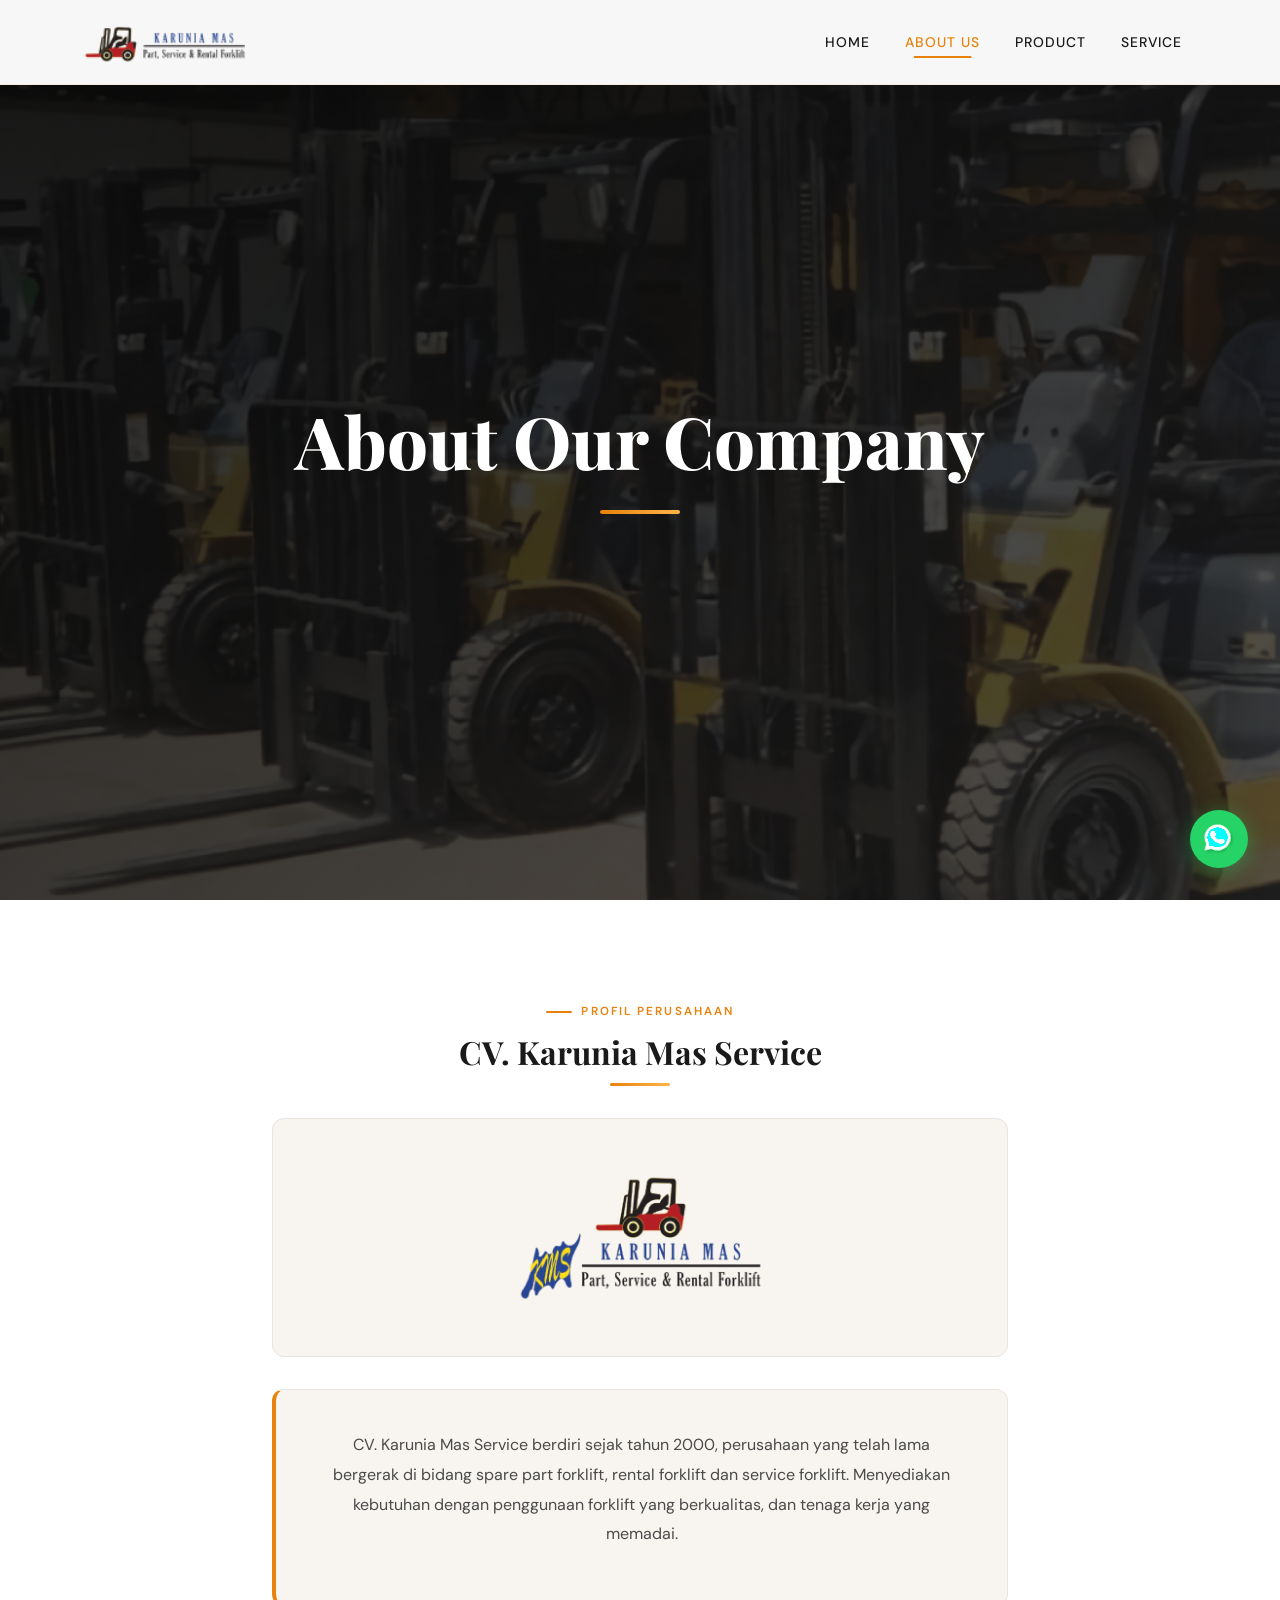
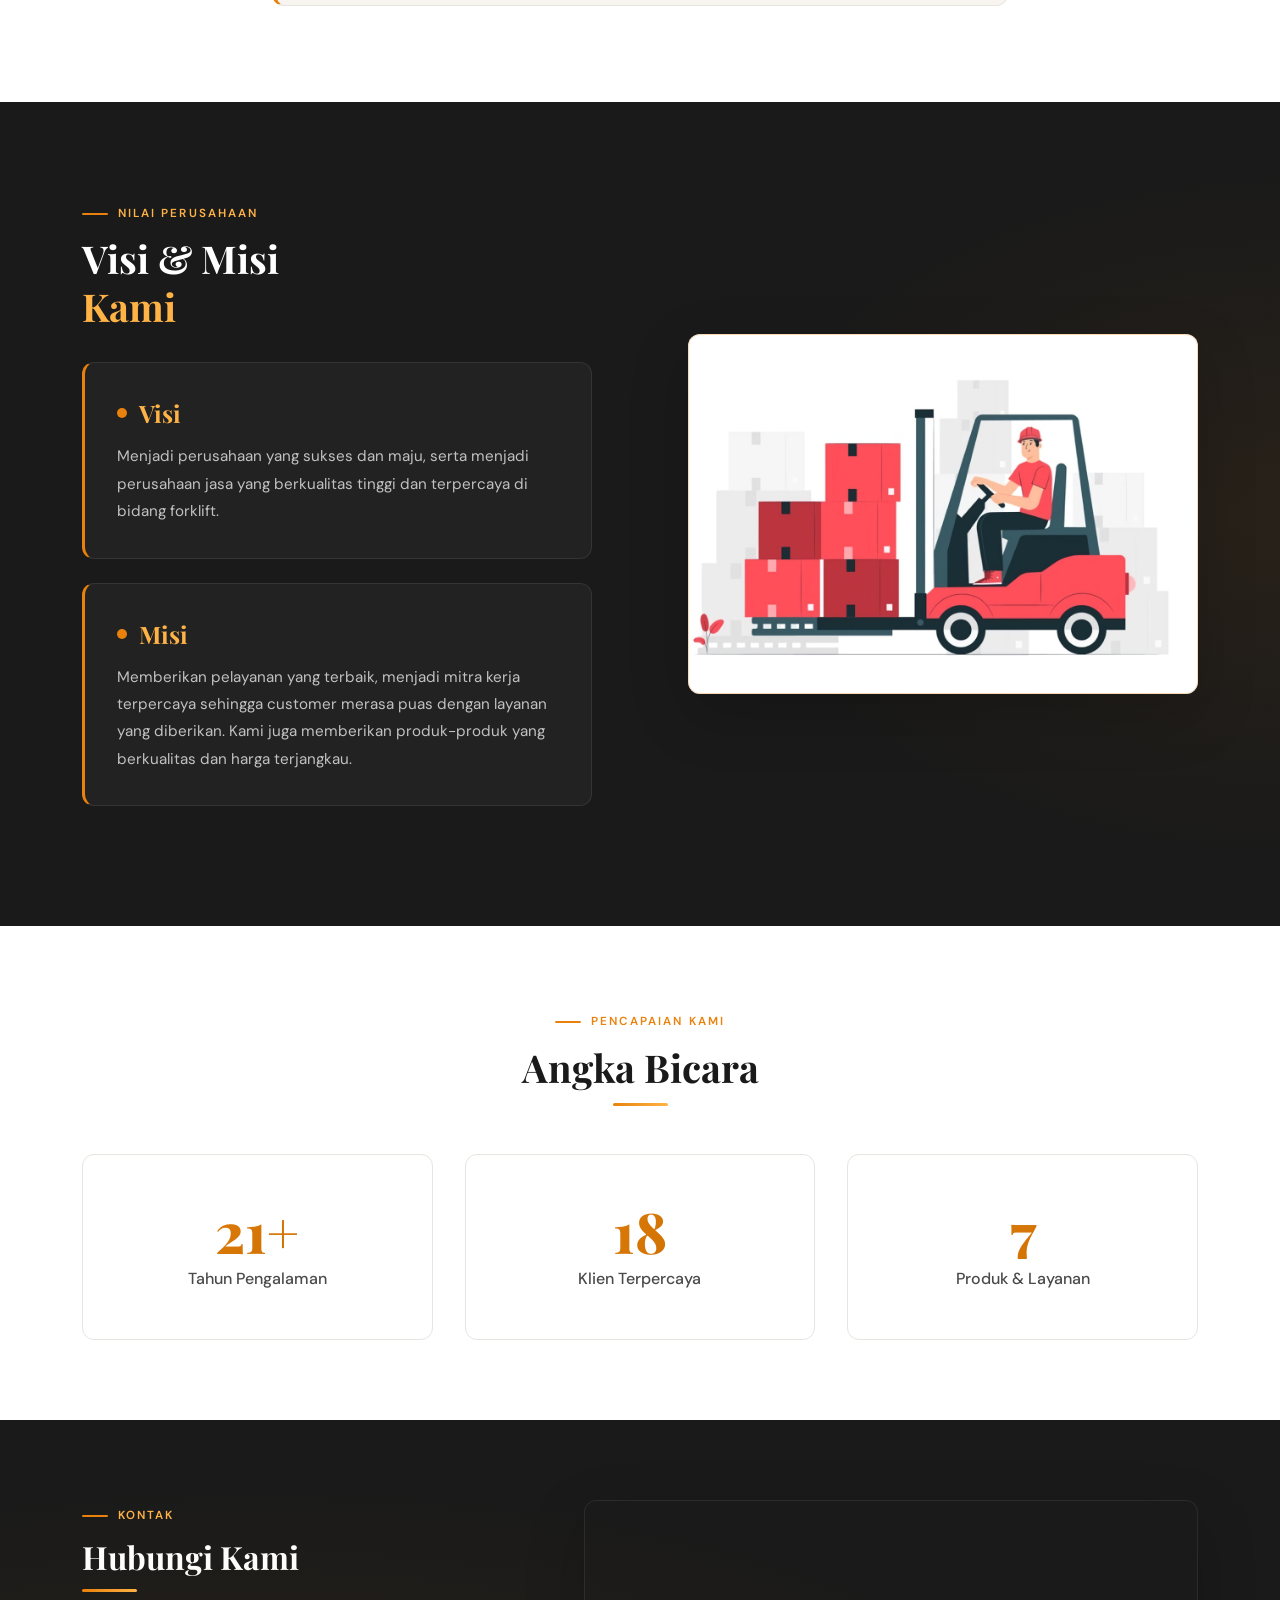
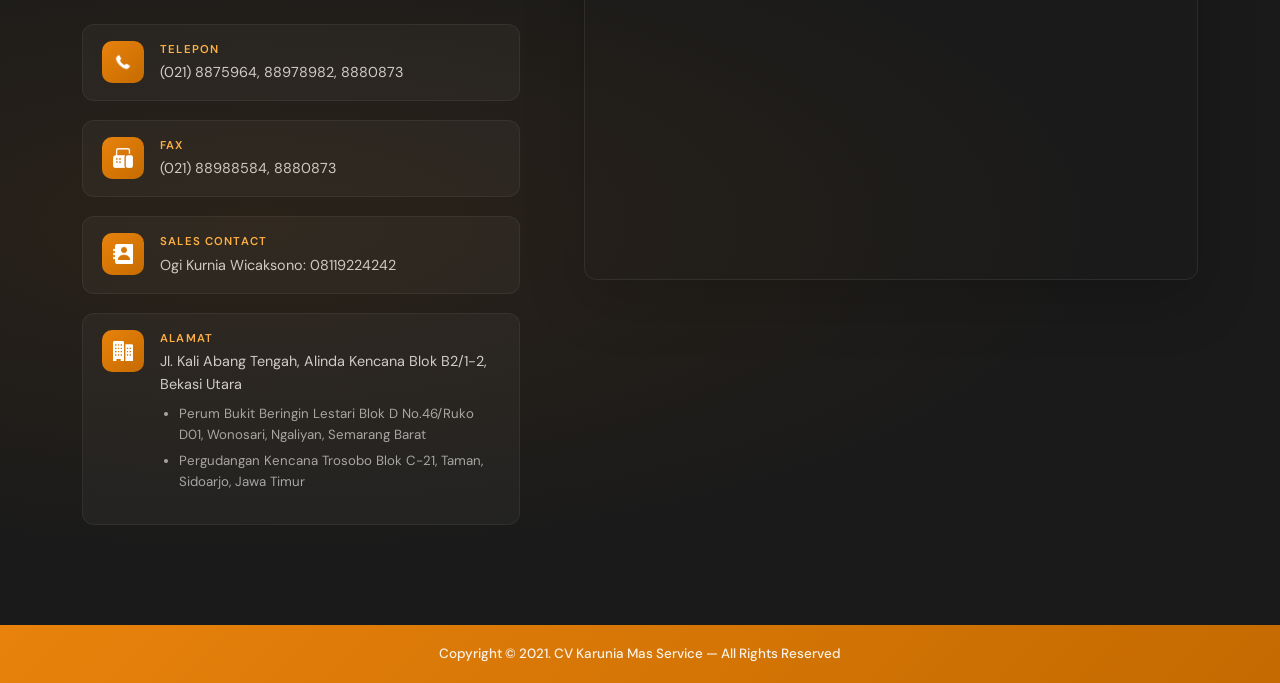
==== about.html @ d3e19de9 "fix ui" ====
<!DOCTYPE html>
<html lang="id">
<head>
    <meta charset="UTF-8">
    <meta http-equiv="X-UA-Compatible" content="IE=edge">
    <meta name="viewport" content="width=device-width, initial-scale=1.0">
    <title>About — CV. Karunia Mas Service</title>
    <link rel="icon" type="image/png" href="img/icon (2).png" />
    <link href="https://cdn.jsdelivr.net/npm/bootstrap@5.1.3/dist/css/bootstrap.min.css" rel="stylesheet">
    <link rel="stylesheet" href="css/main.css">
    <link rel="stylesheet" href="css/about.css">
</head>
<body>

    <nav class="navbar navbar-expand-lg navbar-light fixed-top" id="mainNav">
        <div class="container">
            <div class="navbar-brand">
                <a href="index.html"><img src="img/Group 4.png" alt="Brand"></a>
            </div>
            <button class="navbar-toggler" type="button" data-bs-toggle="collapse"
                data-bs-target="#navbarSupportedContent" aria-label="Toggle navigation">
                <span class="navbar-toggler-icon"></span>
            </button>
            <div class="collapse navbar-collapse" id="navbarSupportedContent">
                <ul class="navbar-nav ms-auto mb-2 mb-lg-0">
                    <li class="nav-item"><a class="nav-link" href="index.html">Home</a></li>
                    <li class="nav-item"><a class="nav-link active" href="about.html">About Us</a></li>
                    <li class="nav-item"><a class="nav-link" href="product.html">Product</a></li>
                    <li class="nav-item"><a class="nav-link" href="service.html">Service</a></li>
                </ul>
            </div>
        </div>
    </nav>

    <div class="whatsapp">
        <a target="_blank" href="https://api.whatsapp.com/send?phone=6285800669010">
            <img src="img/logos_whatsapp.png" alt="WhatsApp">
        </a>
    </div>

    <!-- HERO -->
    <section class="hero">
        <div class="hero-inner">
            <div class="judul">About Our Company</div>
            <div class="horizontal-line"></div>
        </div>
    </section>

    <!-- ABOUT -->
    <section class="about">
        <div class="container">
            <div class="text-center">
                <div class="section-label mx-auto" style="justify-content:center;">Profil Perusahaan</div>
                <h2 class="judul">CV. Karunia Mas Service</h2>
                <div class="horizontal-line-judul"></div>
            </div>
            <div class="row justify-content-center mt-4">
                <div class="col-lg-8">
                    <div class="about-logo-wrap">
                        <img src="img/logo-full.png" alt="Logo CV. Karunia Mas Service">
                    </div>
                    <div class="box">
                        <p class="text">
                            CV. Karunia Mas Service berdiri sejak tahun 2000, perusahaan yang telah lama bergerak di bidang spare part forklift, rental forklift dan service forklift. Menyediakan kebutuhan dengan penggunaan forklift yang berkualitas, dan tenaga kerja yang memadai.
                        </p>
                    </div>
                </div>
            </div>
        </div>
    </section>

    <!-- VISI MISI -->
    <section class="visi-misi">
        <div class="container">
            <div class="visi-misi-grid">
                <div class="visi-misi-text">
                    <div class="section-label" style="color: var(--primary-light);">Nilai Perusahaan</div>
                    <h2 class="section-heading" style="color: white; margin-bottom: 2rem;">Visi & Misi<br><span style="color: var(--primary-light);">Kami</span></h2>

                    <div class="visi-card">
                        <div class="visi-card-title">Visi</div>
                        <div class="visi-card-body">
                            Menjadi perusahaan yang sukses dan maju, serta menjadi perusahaan jasa yang berkualitas tinggi dan terpercaya di bidang forklift.
                        </div>
                    </div>

                    <div class="visi-card">
                        <div class="visi-card-title">Misi</div>
                        <div class="visi-card-body">
                            Memberikan pelayanan yang terbaik, menjadi mitra kerja terpercaya sehingga customer merasa puas dengan layanan yang diberikan. Kami juga memberikan produk-produk yang berkualitas dan harga terjangkau.
                        </div>
                    </div>
                </div>
                <div class="visi-misi-image">
                    <img src="img/ilustration-visimisi.png" alt="Visi Misi">
                </div>
            </div>
        </div>
    </section>

    <!-- STATS -->
    <div class="count">
        <div class="container">
            <div class="text-center mb-5">
                <div class="section-label mx-auto" style="justify-content:center;">Pencapaian Kami</div>
                <h2 class="section-heading">Angka Bicara</h2>
                <div class="section-divider"></div>
            </div>
            <div class="count-grid">
                <div class="count-item">
                    <div class="count-number">21+</div>
                    <div class="count-label">Tahun Pengalaman</div>
                </div>
                <div class="count-item">
                    <div class="count-number">18</div>
                    <div class="count-label">Klien Terpercaya</div>
                </div>
                <div class="count-item">
                    <div class="count-number">7</div>
                    <div class="count-label">Produk & Layanan</div>
                </div>
            </div>
        </div>
    </div>

    <!-- CONTACT -->
    <section class="kontak">
        <div class="container">
            <div class="kontak-grid">
                <div>
                    <div class="section-label">Kontak</div>
                    <h2 class="section-heading">Hubungi Kami</h2>
                    <div class="section-divider left"></div>

                    <div class="kontak-item">
                        <div class="icon-wrap"><img src="img/icon-phone.png" alt="Phone"></div>
                        <div>
                            <div class="info-label">Telepon</div>
                            <div class="info-text">(021) 8875964, 88978982, 8880873</div>
                        </div>
                    </div>
                    <div class="kontak-item">
                        <div class="icon-wrap"><img src="img/icon-telp.png" alt="Fax"></div>
                        <div>
                            <div class="info-label">Fax</div>
                            <div class="info-text">(021) 88988584, 8880873</div>
                        </div>
                    </div>
                    <div class="kontak-item">
                        <div class="icon-wrap"><img src="img/icon-contact.png" alt="Contact"></div>
                        <div>
                            <div class="info-label">Sales Contact</div>
                            <div class="info-text">Ogi Kurnia Wicaksono: 08119224242</div>
                        </div>
                    </div>
                    <div class="kontak-item">
                        <div class="icon-wrap"><img src="img/icon-alamat.png" alt="Alamat"></div>
                        <div>
                            <div class="info-label">Alamat</div>
                            <div class="info-text">
                                Jl. Kali Abang Tengah, Alinda Kencana Blok B2/1-2, Bekasi Utara
                                <ul>
                                    <li>Perum Bukit Beringin Lestari Blok D No.46/Ruko D01, Wonosari, Ngaliyan, Semarang Barat</li>
                                    <li>Pergudangan Kencana Trosobo Blok C-21, Taman, Sidoarjo, Jawa Timur</li>
                                </ul>
                            </div>
                        </div>
                    </div>
                </div>
                <div class="kontak-map">
                    <iframe src="https://www.google.com/maps/embed?pb=!1m18!1m12!1m3!1d3966.503886692895!2d107.00438431435039!3d-6.197053062435049!2m3!1f0!2f0!3f0!3m2!1i1024!2i768!4f13.1!3m3!1m2!1s0x2e698be20af0ed15%3A0x82a31ee8c7559f03!2sPT%20Karunia%20Mas%20Sewatama!5e0!3m2!1sid!2sid!4v1636012615277!5m2!1sid!2sid"
                        width="100%" height="380" style="border:0;" allowfullscreen="" loading="lazy"></iframe>
                </div>
            </div>
        </div>
    </section>

    <div class="copyright">
        <div class="container">
            <div class="text">Copyright &copy; 2021. CV Karunia Mas Service — All Rights Reserved</div>
        </div>
    </div>

    <script src="https://cdn.jsdelivr.net/npm/bootstrap@5.1.3/dist/js/bootstrap.bundle.min.js"></script>
    <script>
        window.addEventListener('scroll', () => {
            const nav = document.getElementById('mainNav');
            if (window.scrollY > 50) nav.classList.add('scrolled');
            else nav.classList.remove('scrolled');
        });
    </script>
</body>
</html>
---- css/main.css ----
@import url('https://fonts.googleapis.com/css2?family=Playfair+Display:wght@400;500;600;700;800&family=DM+Sans:wght@300;400;500;600&display=swap');

:root {
    --primary: #E8820C;
    --primary-dark: #C46A00;
    --primary-light: #FFB347;
    --dark: #1A1A1A;
    --dark-2: #2D2D2D;
    --light: #F8F5F0;
    --white: #FFFFFF;
    --gray-light: #E8E4DF;
    --text-body: #4A4A4A;
    --shadow-sm: 0 2px 12px rgba(0,0,0,0.08);
    --shadow-md: 0 8px 32px rgba(0,0,0,0.12);
    --shadow-lg: 0 20px 60px rgba(0,0,0,0.18);
    --radius: 4px;
    --radius-lg: 12px;
    --transition: all 0.35s cubic-bezier(0.25, 0.46, 0.45, 0.94);
}

* { box-sizing: border-box; }
body { font-family: 'DM Sans', sans-serif; color: var(--text-body); background: var(--white); overflow-x: hidden; }

::-webkit-scrollbar { width: 6px; }
::-webkit-scrollbar-track { background: var(--light); }
::-webkit-scrollbar-thumb { background: var(--primary); border-radius: 3px; }

/* NAVBAR */
nav.navbar {
    background: rgba(255,255,255,0.97) !important;
    backdrop-filter: blur(20px);
    padding: 1rem 0;
    border-bottom: 1px solid rgba(232,130,12,0.1);
    box-shadow: 0 2px 20px rgba(0,0,0,0.05);
    transition: var(--transition);
}
nav .navbar-brand img { height: 42px; }
nav .nav-item { margin-left: 0.2rem; }
nav .nav-item .nav-link {
    font-weight: 500;
    font-size: 0.87rem;
    letter-spacing: 0.07em;
    text-transform: uppercase;
    color: var(--dark) !important;
    padding: 0.5rem 1rem !important;
    position: relative;
    transition: var(--transition);
}
nav .nav-item .nav-link::after {
    content: '';
    position: absolute;
    bottom: 2px;
    left: 50%;
    transform: translateX(-50%);
    width: 0;
    height: 2px;
    background: var(--primary);
    border-radius: 2px;
    transition: var(--transition);
}
nav .nav-item .nav-link:hover::after,
nav .nav-item .nav-link.active::after { width: 55%; }
nav .nav-item .nav-link:hover,
nav .nav-item .nav-link.active { color: var(--primary) !important; text-decoration: none !important; }

/* WHATSAPP FLOAT */
.whatsapp { position: fixed; bottom: 2rem; right: 2rem; z-index: 1000; top: auto !important; left: auto !important; }
.whatsapp a {
    display: flex; align-items: center; justify-content: center;
    width: 58px; height: 58px;
    background: #25D366;
    border-radius: 50%;
    box-shadow: 0 4px 20px rgba(37,211,102,0.4);
    transition: var(--transition);
}
.whatsapp a:hover { transform: scale(1.1) translateY(-3px); box-shadow: 0 8px 28px rgba(37,211,102,0.5); }
.whatsapp a img { width: 32px; filter: brightness(10) !important; }

/* SECTION HELPERS */
.section-label {
    display: inline-flex;
    align-items: center;
    gap: 0.6rem;
    font-size: 0.73rem;
    font-weight: 600;
    letter-spacing: 0.18em;
    text-transform: uppercase;
    color: var(--primary);
    margin-bottom: 0.75rem;
}
.section-label::before {
    content: '';
    display: block;
    width: 26px;
    height: 2px;
    background: var(--primary);
    border-radius: 2px;
}
.section-heading {
    font-family: 'Playfair Display', serif;
    font-size: clamp(1.7rem, 3vw, 2.6rem);
    font-weight: 700;
    color: var(--dark);
    line-height: 1.25;
    margin-bottom: 0.75rem;
}
.section-heading span { color: var(--primary); }
.section-divider {
    width: 55px; height: 3px;
    background: linear-gradient(90deg, var(--primary), var(--primary-light));
    border-radius: 2px;
    margin: 0 auto 2.5rem;
}
.section-divider.left { margin: 0 0 2rem; }

/* BUTTONS */
.btn-primary-custom {
    display: inline-flex; align-items: center; gap: 0.5rem;
    background: var(--primary);
    color: white;
    font-weight: 600;
    font-size: 0.84rem;
    letter-spacing: 0.06em;
    text-transform: uppercase;
    padding: 0.85rem 2rem;
    border: none; border-radius: var(--radius);
    cursor: pointer; text-decoration: none;
    transition: var(--transition);
}
.btn-primary-custom:hover { background: var(--primary-dark); transform: translateY(-2px); box-shadow: 0 8px 24px rgba(232,130,12,0.4); color: white; }

.btn-outline-custom {
    display: inline-flex; align-items: center; gap: 0.5rem;
    background: transparent;
    color: var(--primary);
    font-weight: 600; font-size: 0.84rem;
    letter-spacing: 0.06em; text-transform: uppercase;
    padding: 0.85rem 2rem;
    border: 2px solid var(--primary);
    border-radius: var(--radius);
    cursor: pointer; text-decoration: none;
    transition: var(--transition);
}
.btn-outline-custom:hover { background: var(--primary); color: white; transform: translateY(-2px); box-shadow: 0 8px 24px rgba(232,130,12,0.3); }

/* CONTACT SECTION */
.kontak {
    background: var(--dark);
    padding: 5rem 0;
    position: relative;
    overflow: hidden;
}
.kontak::before {
    content: '';
    position: absolute;
    top: 0; left: 0; width: 100%; height: 100%;
    background: radial-gradient(ellipse at 20% 50%, rgba(232,130,12,0.08) 0%, transparent 60%);
    pointer-events: none;
}
.kontak .kontak-grid {
    display: grid;
    grid-template-columns: 1fr 1.4fr;
    gap: 4rem;
    align-items: start;
}
.kontak .section-label { color: var(--primary-light); }
.kontak .section-heading { color: var(--white); font-size: 2rem; }

.kontak-item {
    display: flex; align-items: flex-start; gap: 1rem;
    margin-bottom: 1.2rem;
    padding: 1rem 1.2rem;
    background: rgba(255,255,255,0.04);
    border-radius: var(--radius-lg);
    border: 1px solid rgba(255,255,255,0.06);
    transition: var(--transition);
}
.kontak-item:hover { background: rgba(232,130,12,0.1); border-color: rgba(232,130,12,0.25); }
.kontak-item .icon-wrap {
    width: 42px; height: 42px;
    background: linear-gradient(135deg, var(--primary), var(--primary-dark));
    border-radius: 10px;
    display: flex; align-items: center; justify-content: center;
    flex-shrink: 0;
}
.kontak-item .icon-wrap img { width: 20px; filter: brightness(10); }
.kontak-item .info-label {
    font-size: 0.71rem; font-weight: 600;
    letter-spacing: 0.1em; text-transform: uppercase;
    color: var(--primary-light); margin-bottom: 0.2rem;
}
.kontak-item .info-text { color: rgba(255,255,255,0.78); font-size: 0.9rem; line-height: 1.6; }
.kontak-item .info-text ul { padding-left: 1.2rem; margin-top: 0.4rem; }
.kontak-item .info-text ul li { font-size: 0.83rem; color: rgba(255,255,255,0.6); margin-bottom: 0.3rem; }

.kontak-map {
    border-radius: var(--radius-lg);
    overflow: hidden;
    box-shadow: var(--shadow-lg);
    border: 1px solid rgba(255,255,255,0.08);
    height: 380px;
}
.kontak-map iframe { display: block; width: 100%; height: 100%; }

@media (max-width: 992px) {
    .kontak .kontak-grid { grid-template-columns: 1fr; gap: 2.5rem; }
}

/* FOOTER */
.copyright {
    background: linear-gradient(135deg, var(--primary) 0%, var(--primary-dark) 100%);
    padding: 1.2rem 0; text-align: center;
}
.copyright .text { color: rgba(255,255,255,0.9); font-size: 0.84rem; font-weight: 500; }

/* MODAL */
.modal-content { border: none; border-radius: var(--radius-lg) !important; overflow: hidden; box-shadow: var(--shadow-lg); }
.modal-header {
    background: linear-gradient(135deg, var(--dark) 0%, var(--dark-2) 100%);
    border-bottom: 2px solid var(--primary);
    padding: 1.2rem 1.5rem;
}
.modal-title { font-family: 'Playfair Display', serif; color: white; font-size: 1.15rem; }
.modal-footer { border-top: 1px solid var(--gray-light); padding: 1rem 1.5rem; }
.btn-close { filter: invert(1); }

.modal-product-img { width: 100%; border-radius: 8px; object-fit: contain; }
.modal-product-name { font-family: 'Playfair Display', serif; font-size: 1.2rem; font-weight: 700; color: var(--dark); margin-bottom: 0.75rem; }
.modal-product-desc { font-size: 0.92rem; line-height: 1.75; color: var(--text-body); }

/* ANIMATIONS */
@keyframes fadeInUp { from { opacity: 0; transform: translateY(30px); } to { opacity: 1; transform: translateY(0); } }
@keyframes fadeInLeft { from { opacity: 0; transform: translateX(-30px); } to { opacity: 1; transform: translateX(0); } }
.fade-in-up { animation: fadeInUp 0.7s ease both; }
---- css/about.css ----
/* ========== ABOUT PAGE ========== */

.hero {
    height: 100vh;
    background-image: linear-gradient(135deg, rgba(0,0,0,0.7) 0%, rgba(0,0,0,0.3) 100%), url('../img/banner-about-us.png');
    background-position: center;
    background-size: cover;
    background-attachment: fixed;
    display: flex;
    align-items: center;
    justify-content: center;
    text-align: center;
}

.hero-inner { position: relative; z-index: 2; }

.hero .judul {
    font-family: 'Playfair Display', serif;
    font-size: clamp(2.5rem, 6vw, 4.5rem);
    font-weight: 800;
    color: white;
    animation: fadeInUp 0.7s ease 0.2s both;
}

.hero .horizontal-line {
    width: 80px; height: 4px;
    background: linear-gradient(90deg, var(--primary), var(--primary-light));
    border-radius: 2px;
    margin: 1rem auto 0;
    animation: fadeInUp 0.7s ease 0.4s both;
}

/* ABOUT SECTION */
.about {
    padding: 6rem 0;
    background: var(--white);
}

.about .judul {
    font-family: 'Playfair Display', serif;
    font-size: 2rem;
    font-weight: 700;
    color: var(--dark);
}

.about .horizontal-line-judul {
    width: 60px; height: 3px;
    background: linear-gradient(90deg, var(--primary), var(--primary-light));
    margin: 0.75rem auto 2rem;
    border-radius: 2px;
}

.about-logo-wrap {
    text-align: center;
    padding: 3rem 2rem;
    background: var(--light);
    border-radius: var(--radius-lg);
    border: 1px solid var(--gray-light);
    margin-bottom: 2rem;
}

.about-logo-wrap img { max-width: 260px; }

.about .box {
    background: var(--light);
    border-radius: var(--radius-lg);
    padding: 2.5rem 3rem;
    border: 1px solid var(--gray-light);
    border-left: 4px solid var(--primary);
    max-width: 760px;
    margin: 0 auto;
}

.about .box .text {
    font-size: 1rem;
    line-height: 1.85;
    color: var(--text-body);
    text-align: center;
}

/* VISI MISI */
.visi-misi {
    background: var(--dark);
    padding: 6rem 0;
    position: relative;
    overflow: hidden;
}

.visi-misi::before {
    content: '';
    position: absolute;
    top: 0; right: 0;
    width: 50%;
    height: 100%;
    background: radial-gradient(ellipse at right, rgba(232,130,12,0.07) 0%, transparent 60%);
}

.visi-misi-grid {
    display: grid;
    grid-template-columns: 1fr 1fr;
    gap: 6rem;
    align-items: center;
}

.visi-misi-text { color: white; }

.visi-card {
    padding: 2rem;
    border-radius: var(--radius-lg);
    border: 1px solid rgba(255,255,255,0.08);
    background: rgba(255,255,255,0.04);
    margin-bottom: 1.5rem;
    transition: var(--transition);
    border-left: 3px solid var(--primary);
}

.visi-card:hover { background: rgba(232,130,12,0.08); transform: translateX(5px); }

.visi-card-title {
    font-family: 'Playfair Display', serif;
    font-size: 1.5rem;
    font-weight: 700;
    color: var(--primary-light);
    margin-bottom: 0.75rem;
    display: flex; align-items: center; gap: 0.75rem;
}

.visi-card-title::before {
    content: '';
    width: 10px; height: 10px;
    background: var(--primary);
    border-radius: 50%;
    flex-shrink: 0;
}

.visi-card-body {
    font-size: 0.95rem;
    line-height: 1.8;
    color: rgba(255,255,255,0.72);
}

.visi-misi-image {
    border-radius: var(--radius-lg);
    overflow: hidden;
    box-shadow: var(--shadow-lg);
    position: relative;
}

.visi-misi-image img { width: 100%; display: block; }

.visi-misi-image::after {
    content: '';
    position: absolute;
    inset: 0;
    border-radius: var(--radius-lg);
    border: 1px solid rgba(232,130,12,0.3);
}

@media (max-width: 992px) {
    .visi-misi-grid { grid-template-columns: 1fr; gap: 3rem; }
    .visi-misi-image { display: none; }
}

/* COUNT SECTION */
.count {
    padding: 5rem 0;
    background: white;
}

.count-grid {
    display: grid;
    grid-template-columns: repeat(3, 1fr);
    gap: 2rem;
    text-align: center;
}

.count-item {
    padding: 3rem 2rem;
    border-radius: var(--radius-lg);
    border: 1px solid var(--gray-light);
    position: relative;
    overflow: hidden;
    transition: var(--transition);
}

.count-item::before {
    content: '';
    position: absolute;
    bottom: 0; left: 0; right: 0;
    height: 4px;
    background: linear-gradient(90deg, var(--primary), var(--primary-light));
    transform: scaleX(0);
    transition: var(--transition);
}

.count-item:hover { box-shadow: var(--shadow-md); transform: translateY(-5px); }
.count-item:hover::before { transform: scaleX(1); }

.count-number {
    font-family: 'Playfair Display', serif;
    font-size: 3.5rem;
    font-weight: 800;
    background: linear-gradient(135deg, var(--primary), var(--primary-dark));
    -webkit-background-clip: text;
    -webkit-text-fill-color: transparent;
    background-clip: text;
    line-height: 1;
    margin-bottom: 0.5rem;
}

.count-label { font-size: 1rem; font-weight: 500; color: var(--text-body); }

@media (max-width: 768px) {
    .count-grid { grid-template-columns: 1fr; gap: 1.5rem; }
}
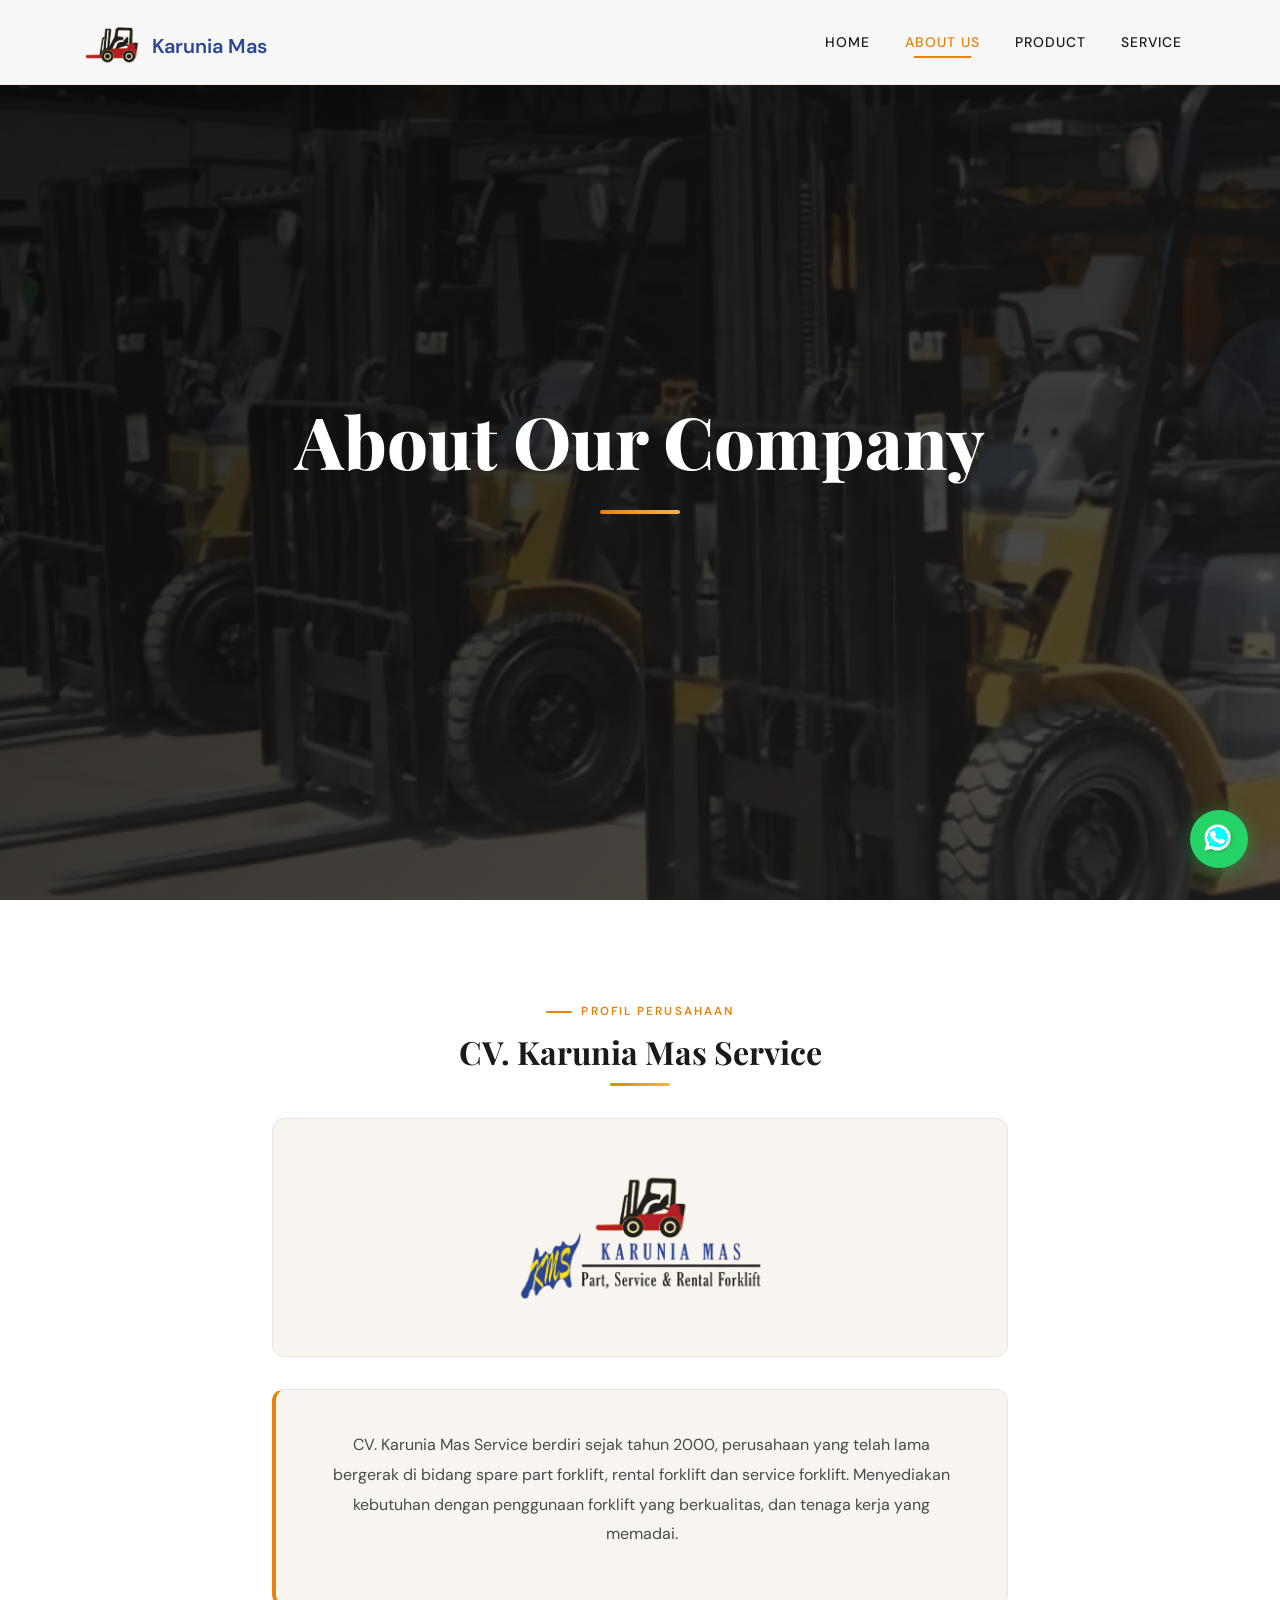
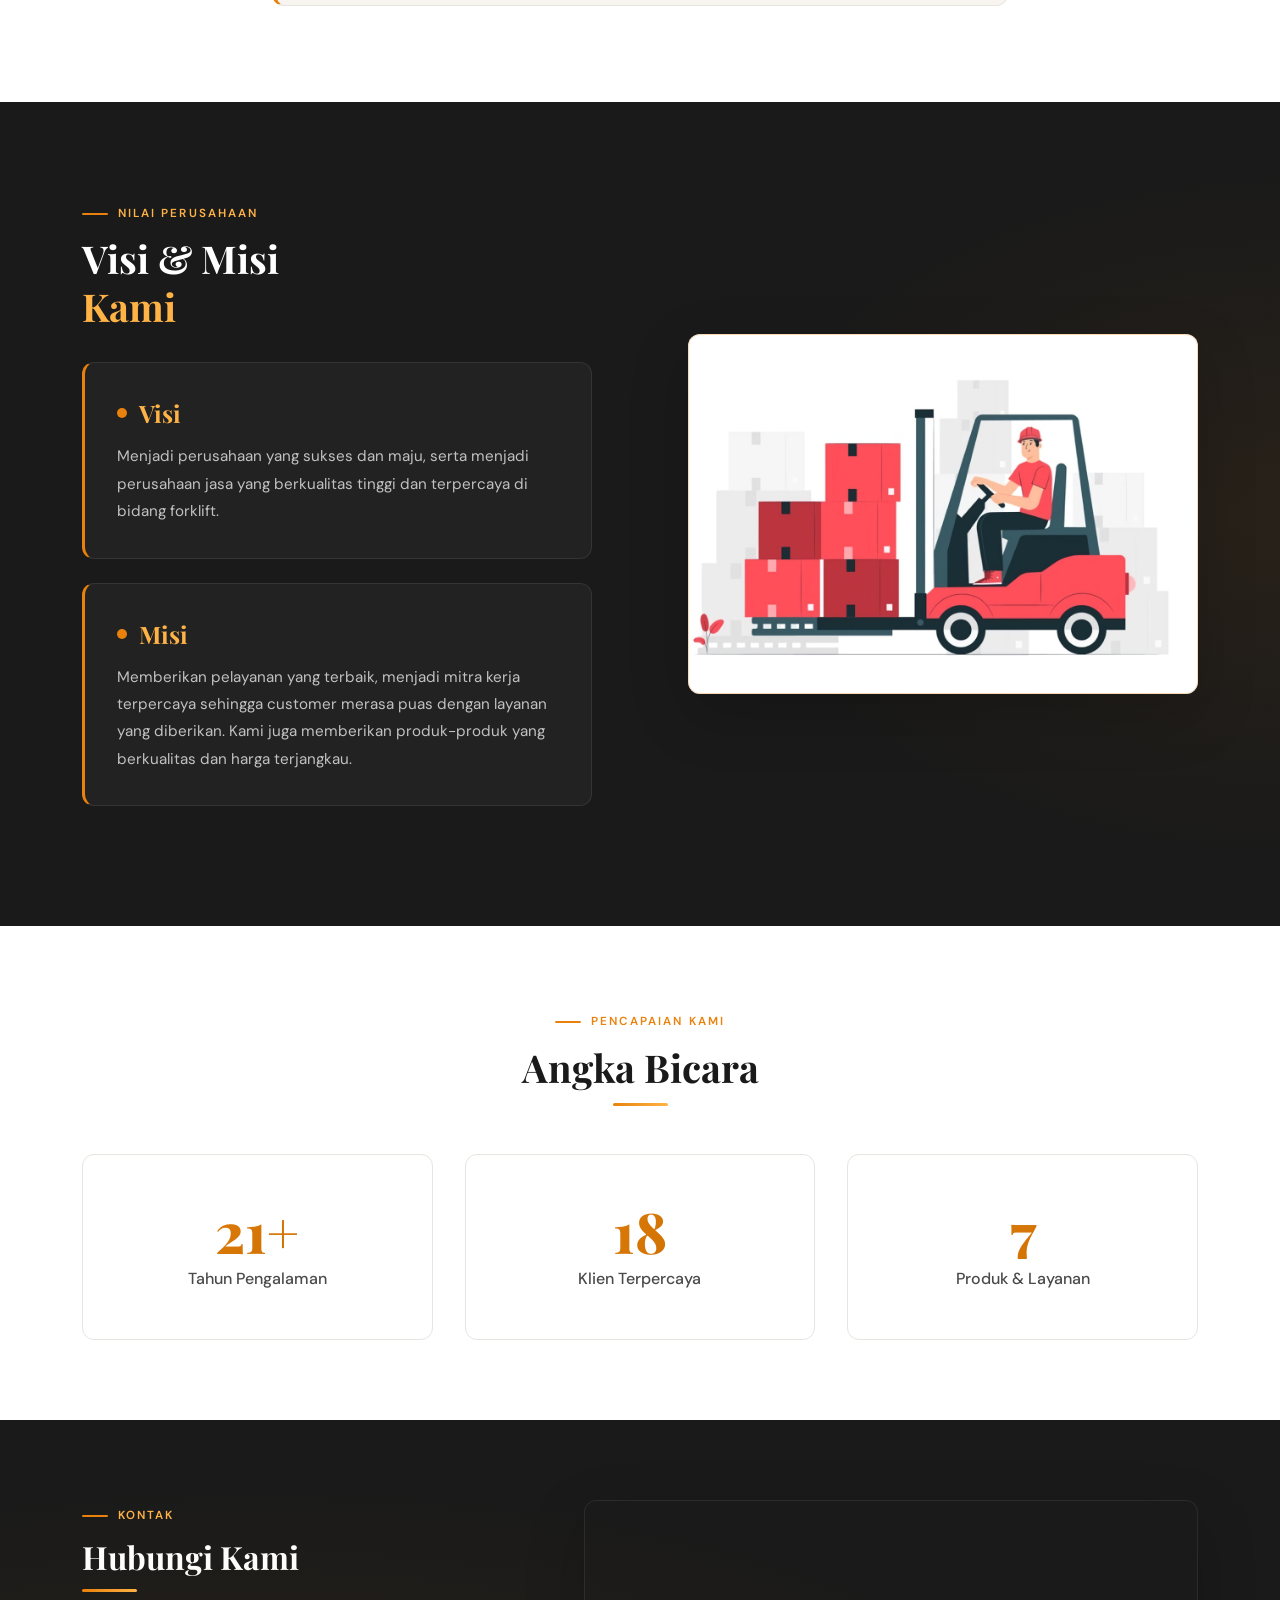
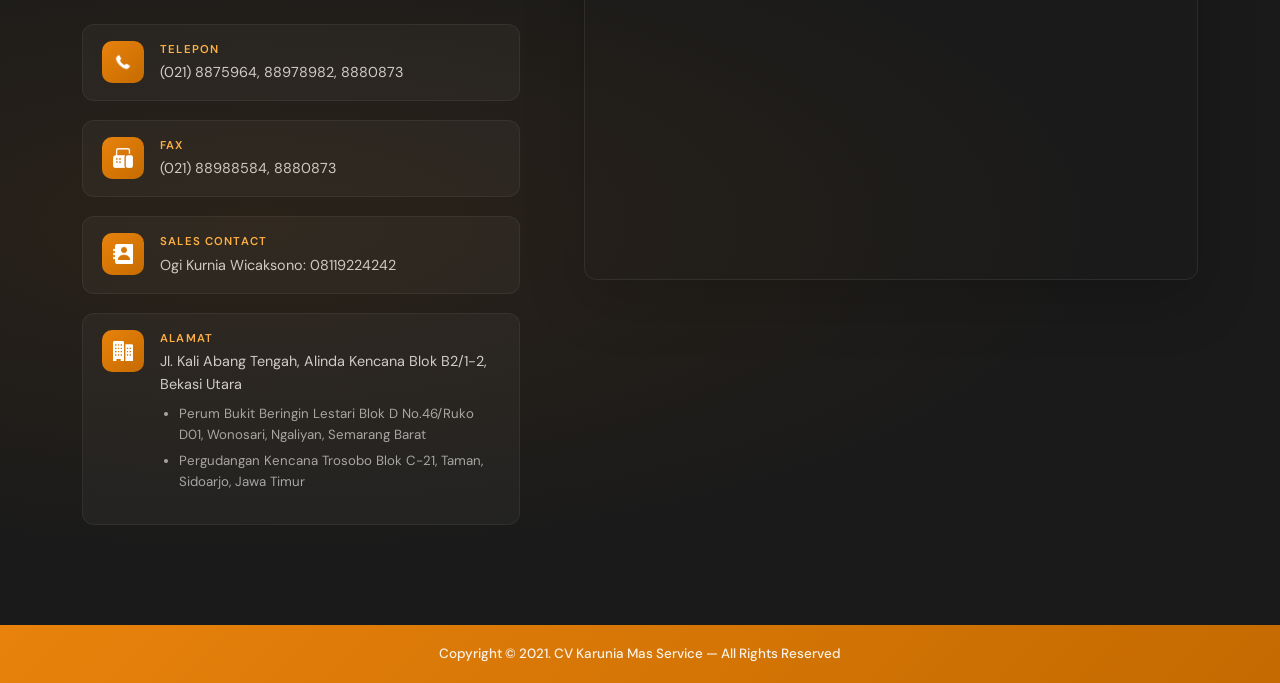
==== commit e0b731bb: "fix navbar" ====
--- a/about.html
+++ b/about.html
@@ -1,193 +1,308 @@
-<!DOCTYPE html>
+<!doctype html>
 <html lang="id">
-<head>
-    <meta charset="UTF-8">
-    <meta http-equiv="X-UA-Compatible" content="IE=edge">
-    <meta name="viewport" content="width=device-width, initial-scale=1.0">
-    <title>About — CV. Karunia Mas Service</title>
-    <link rel="icon" type="image/png" href="img/icon (2).png" />
-    <link href="https://cdn.jsdelivr.net/npm/bootstrap@5.1.3/dist/css/bootstrap.min.css" rel="stylesheet">
-    <link rel="stylesheet" href="css/main.css">
-    <link rel="stylesheet" href="css/about.css">
-</head>
-<body>
-
-    <nav class="navbar navbar-expand-lg navbar-light fixed-top" id="mainNav">
-        <div class="container">
-            <div class="navbar-brand">
-                <a href="index.html"><img src="img/Group 4.png" alt="Brand"></a>
-            </div>
-            <button class="navbar-toggler" type="button" data-bs-toggle="collapse"
-                data-bs-target="#navbarSupportedContent" aria-label="Toggle navigation">
-                <span class="navbar-toggler-icon"></span>
-            </button>
-            <div class="collapse navbar-collapse" id="navbarSupportedContent">
-                <ul class="navbar-nav ms-auto mb-2 mb-lg-0">
-                    <li class="nav-item"><a class="nav-link" href="index.html">Home</a></li>
-                    <li class="nav-item"><a class="nav-link active" href="about.html">About Us</a></li>
-                    <li class="nav-item"><a class="nav-link" href="product.html">Product</a></li>
-                    <li class="nav-item"><a class="nav-link" href="service.html">Service</a></li>
-                </ul>
-            </div>
+    <head>
+        <meta charset="UTF-8" />
+        <meta http-equiv="X-UA-Compatible" content="IE=edge" />
+        <meta name="viewport" content="width=device-width, initial-scale=1.0" />
+        <title>About — CV. Karunia Mas Service</title>
+        <link rel="icon" type="image/png" href="img/icon (2).png" />
+        <link
+            href="https://cdn.jsdelivr.net/npm/bootstrap@5.1.3/dist/css/bootstrap.min.css"
+            rel="stylesheet"
+        />
+        <link rel="stylesheet" href="css/main.css" />
+        <link rel="stylesheet" href="css/about.css" />
+    </head>
+    <body>
+        <nav
+            class="navbar navbar-expand-lg navbar-light fixed-top"
+            id="mainNav"
+        >
+            <div class="container">
+                <div class="navbar-brand">
+                    <a
+                        href="index.html"
+                        style="
+                            display: flex;
+                            align-items: center;
+                            text-decoration: none;
+                        "
+                    >
+                        <img src="img/icon.png" alt="Karunia Mas Service" />
+                        <span
+                            style="
+                                color: #2a4694;
+                                text-decoration: none;
+                                font-weight: 600;
+                                padding-top: 0.5rem;
+                            "
+                            >Karunia Mas</span
+                        >
+                    </a>
+                </div>
+                <button
+                    class="navbar-toggler"
+                    type="button"
+                    data-bs-toggle="collapse"
+                    data-bs-target="#navbarSupportedContent"
+                    aria-label="Toggle navigation"
+                >
+                    <span class="navbar-toggler-icon"></span>
+                </button>
+                <div
+                    class="collapse navbar-collapse"
+                    id="navbarSupportedContent"
+                >
+                    <ul class="navbar-nav ms-auto mb-2 mb-lg-0">
+                        <li class="nav-item">
+                            <a class="nav-link" href="index.html">Home</a>
+                        </li>
+                        <li class="nav-item">
+                            <a class="nav-link active" href="about.html"
+                                >About Us</a
+                            >
+                        </li>
+                        <li class="nav-item">
+                            <a class="nav-link" href="product.html">Product</a>
+                        </li>
+                        <li class="nav-item">
+                            <a class="nav-link" href="service.html">Service</a>
+                        </li>
+                    </ul>
+                </div>
+            </div>
+        </nav>
+
+        <div class="whatsapp">
+            <a
+                target="_blank"
+                href="https://api.whatsapp.com/send?phone=6285800669010"
+            >
+                <img src="img/logos_whatsapp.png" alt="WhatsApp" />
+            </a>
         </div>
-    </nav>
-
-    <div class="whatsapp">
-        <a target="_blank" href="https://api.whatsapp.com/send?phone=6285800669010">
-            <img src="img/logos_whatsapp.png" alt="WhatsApp">
-        </a>
-    </div>
-
-    <!-- HERO -->
-    <section class="hero">
-        <div class="hero-inner">
-            <div class="judul">About Our Company</div>
-            <div class="horizontal-line"></div>
+
+        <!-- HERO -->
+        <section class="hero">
+            <div class="hero-inner">
+                <div class="judul">About Our Company</div>
+                <div class="horizontal-line"></div>
+            </div>
+        </section>
+
+        <!-- ABOUT -->
+        <section class="about">
+            <div class="container">
+                <div class="text-center">
+                    <div
+                        class="section-label mx-auto"
+                        style="justify-content: center"
+                    >
+                        Profil Perusahaan
+                    </div>
+                    <h2 class="judul">CV. Karunia Mas Service</h2>
+                    <div class="horizontal-line-judul"></div>
+                </div>
+                <div class="row justify-content-center mt-4">
+                    <div class="col-lg-8">
+                        <div class="about-logo-wrap">
+                            <img
+                                src="img/logo-full.png"
+                                alt="Logo CV. Karunia Mas Service"
+                            />
+                        </div>
+                        <div class="box">
+                            <p class="text">
+                                CV. Karunia Mas Service berdiri sejak tahun
+                                2000, perusahaan yang telah lama bergerak di
+                                bidang spare part forklift, rental forklift dan
+                                service forklift. Menyediakan kebutuhan dengan
+                                penggunaan forklift yang berkualitas, dan tenaga
+                                kerja yang memadai.
+                            </p>
+                        </div>
+                    </div>
+                </div>
+            </div>
+        </section>
+
+        <!-- VISI MISI -->
+        <section class="visi-misi">
+            <div class="container">
+                <div class="visi-misi-grid">
+                    <div class="visi-misi-text">
+                        <div
+                            class="section-label"
+                            style="color: var(--primary-light)"
+                        >
+                            Nilai Perusahaan
+                        </div>
+                        <h2
+                            class="section-heading"
+                            style="color: white; margin-bottom: 2rem"
+                        >
+                            Visi & Misi<br /><span
+                                style="color: var(--primary-light)"
+                                >Kami</span
+                            >
+                        </h2>
+
+                        <div class="visi-card">
+                            <div class="visi-card-title">Visi</div>
+                            <div class="visi-card-body">
+                                Menjadi perusahaan yang sukses dan maju, serta
+                                menjadi perusahaan jasa yang berkualitas tinggi
+                                dan terpercaya di bidang forklift.
+                            </div>
+                        </div>
+
+                        <div class="visi-card">
+                            <div class="visi-card-title">Misi</div>
+                            <div class="visi-card-body">
+                                Memberikan pelayanan yang terbaik, menjadi mitra
+                                kerja terpercaya sehingga customer merasa puas
+                                dengan layanan yang diberikan. Kami juga
+                                memberikan produk-produk yang berkualitas dan
+                                harga terjangkau.
+                            </div>
+                        </div>
+                    </div>
+                    <div class="visi-misi-image">
+                        <img
+                            src="img/ilustration-visimisi.png"
+                            alt="Visi Misi"
+                        />
+                    </div>
+                </div>
+            </div>
+        </section>
+
+        <!-- STATS -->
+        <div class="count">
+            <div class="container">
+                <div class="text-center mb-5">
+                    <div
+                        class="section-label mx-auto"
+                        style="justify-content: center"
+                    >
+                        Pencapaian Kami
+                    </div>
+                    <h2 class="section-heading">Angka Bicara</h2>
+                    <div class="section-divider"></div>
+                </div>
+                <div class="count-grid">
+                    <div class="count-item">
+                        <div class="count-number">21+</div>
+                        <div class="count-label">Tahun Pengalaman</div>
+                    </div>
+                    <div class="count-item">
+                        <div class="count-number">18</div>
+                        <div class="count-label">Klien Terpercaya</div>
+                    </div>
+                    <div class="count-item">
+                        <div class="count-number">7</div>
+                        <div class="count-label">Produk & Layanan</div>
+                    </div>
+                </div>
+            </div>
         </div>
-    </section>
-
-    <!-- ABOUT -->
-    <section class="about">
-        <div class="container">
-            <div class="text-center">
-                <div class="section-label mx-auto" style="justify-content:center;">Profil Perusahaan</div>
-                <h2 class="judul">CV. Karunia Mas Service</h2>
-                <div class="horizontal-line-judul"></div>
-            </div>
-            <div class="row justify-content-center mt-4">
-                <div class="col-lg-8">
-                    <div class="about-logo-wrap">
-                        <img src="img/logo-full.png" alt="Logo CV. Karunia Mas Service">
-                    </div>
-                    <div class="box">
-                        <p class="text">
-                            CV. Karunia Mas Service berdiri sejak tahun 2000, perusahaan yang telah lama bergerak di bidang spare part forklift, rental forklift dan service forklift. Menyediakan kebutuhan dengan penggunaan forklift yang berkualitas, dan tenaga kerja yang memadai.
-                        </p>
-                    </div>
+
+        <!-- CONTACT -->
+        <section class="kontak">
+            <div class="container">
+                <div class="kontak-grid">
+                    <div>
+                        <div class="section-label">Kontak</div>
+                        <h2 class="section-heading">Hubungi Kami</h2>
+                        <div class="section-divider left"></div>
+
+                        <div class="kontak-item">
+                            <div class="icon-wrap">
+                                <img src="img/icon-phone.png" alt="Phone" />
+                            </div>
+                            <div>
+                                <div class="info-label">Telepon</div>
+                                <div class="info-text">
+                                    (021) 8875964, 88978982, 8880873
+                                </div>
+                            </div>
+                        </div>
+                        <div class="kontak-item">
+                            <div class="icon-wrap">
+                                <img src="img/icon-telp.png" alt="Fax" />
+                            </div>
+                            <div>
+                                <div class="info-label">Fax</div>
+                                <div class="info-text">
+                                    (021) 88988584, 8880873
+                                </div>
+                            </div>
+                        </div>
+                        <div class="kontak-item">
+                            <div class="icon-wrap">
+                                <img src="img/icon-contact.png" alt="Contact" />
+                            </div>
+                            <div>
+                                <div class="info-label">Sales Contact</div>
+                                <div class="info-text">
+                                    Ogi Kurnia Wicaksono: 08119224242
+                                </div>
+                            </div>
+                        </div>
+                        <div class="kontak-item">
+                            <div class="icon-wrap">
+                                <img src="img/icon-alamat.png" alt="Alamat" />
+                            </div>
+                            <div>
+                                <div class="info-label">Alamat</div>
+                                <div class="info-text">
+                                    Jl. Kali Abang Tengah, Alinda Kencana Blok
+                                    B2/1-2, Bekasi Utara
+                                    <ul>
+                                        <li>
+                                            Perum Bukit Beringin Lestari Blok D
+                                            No.46/Ruko D01, Wonosari, Ngaliyan,
+                                            Semarang Barat
+                                        </li>
+                                        <li>
+                                            Pergudangan Kencana Trosobo Blok
+                                            C-21, Taman, Sidoarjo, Jawa Timur
+                                        </li>
+                                    </ul>
+                                </div>
+                            </div>
+                        </div>
+                    </div>
+                    <div class="kontak-map">
+                        <iframe
+                            src="https://www.google.com/maps/embed?pb=!1m18!1m12!1m3!1d3966.503886692895!2d107.00438431435039!3d-6.197053062435049!2m3!1f0!2f0!3f0!3m2!1i1024!2i768!4f13.1!3m3!1m2!1s0x2e698be20af0ed15%3A0x82a31ee8c7559f03!2sPT%20Karunia%20Mas%20Sewatama!5e0!3m2!1sid!2sid!4v1636012615277!5m2!1sid!2sid"
+                            width="100%"
+                            height="380"
+                            style="border: 0"
+                            allowfullscreen=""
+                            loading="lazy"
+                        ></iframe>
+                    </div>
+                </div>
+            </div>
+        </section>
+
+        <div class="copyright">
+            <div class="container">
+                <div class="text">
+                    Copyright &copy; 2021. CV Karunia Mas Service — All Rights
+                    Reserved
                 </div>
             </div>
         </div>
-    </section>
-
-    <!-- VISI MISI -->
-    <section class="visi-misi">
-        <div class="container">
-            <div class="visi-misi-grid">
-                <div class="visi-misi-text">
-                    <div class="section-label" style="color: var(--primary-light);">Nilai Perusahaan</div>
-                    <h2 class="section-heading" style="color: white; margin-bottom: 2rem;">Visi & Misi<br><span style="color: var(--primary-light);">Kami</span></h2>
-
-                    <div class="visi-card">
-                        <div class="visi-card-title">Visi</div>
-                        <div class="visi-card-body">
-                            Menjadi perusahaan yang sukses dan maju, serta menjadi perusahaan jasa yang berkualitas tinggi dan terpercaya di bidang forklift.
-                        </div>
-                    </div>
-
-                    <div class="visi-card">
-                        <div class="visi-card-title">Misi</div>
-                        <div class="visi-card-body">
-                            Memberikan pelayanan yang terbaik, menjadi mitra kerja terpercaya sehingga customer merasa puas dengan layanan yang diberikan. Kami juga memberikan produk-produk yang berkualitas dan harga terjangkau.
-                        </div>
-                    </div>
-                </div>
-                <div class="visi-misi-image">
-                    <img src="img/ilustration-visimisi.png" alt="Visi Misi">
-                </div>
-            </div>
-        </div>
-    </section>
-
-    <!-- STATS -->
-    <div class="count">
-        <div class="container">
-            <div class="text-center mb-5">
-                <div class="section-label mx-auto" style="justify-content:center;">Pencapaian Kami</div>
-                <h2 class="section-heading">Angka Bicara</h2>
-                <div class="section-divider"></div>
-            </div>
-            <div class="count-grid">
-                <div class="count-item">
-                    <div class="count-number">21+</div>
-                    <div class="count-label">Tahun Pengalaman</div>
-                </div>
-                <div class="count-item">
-                    <div class="count-number">18</div>
-                    <div class="count-label">Klien Terpercaya</div>
-                </div>
-                <div class="count-item">
-                    <div class="count-number">7</div>
-                    <div class="count-label">Produk & Layanan</div>
-                </div>
-            </div>
-        </div>
-    </div>
-
-    <!-- CONTACT -->
-    <section class="kontak">
-        <div class="container">
-            <div class="kontak-grid">
-                <div>
-                    <div class="section-label">Kontak</div>
-                    <h2 class="section-heading">Hubungi Kami</h2>
-                    <div class="section-divider left"></div>
-
-                    <div class="kontak-item">
-                        <div class="icon-wrap"><img src="img/icon-phone.png" alt="Phone"></div>
-                        <div>
-                            <div class="info-label">Telepon</div>
-                            <div class="info-text">(021) 8875964, 88978982, 8880873</div>
-                        </div>
-                    </div>
-                    <div class="kontak-item">
-                        <div class="icon-wrap"><img src="img/icon-telp.png" alt="Fax"></div>
-                        <div>
-                            <div class="info-label">Fax</div>
-                            <div class="info-text">(021) 88988584, 8880873</div>
-                        </div>
-                    </div>
-                    <div class="kontak-item">
-                        <div class="icon-wrap"><img src="img/icon-contact.png" alt="Contact"></div>
-                        <div>
-                            <div class="info-label">Sales Contact</div>
-                            <div class="info-text">Ogi Kurnia Wicaksono: 08119224242</div>
-                        </div>
-                    </div>
-                    <div class="kontak-item">
-                        <div class="icon-wrap"><img src="img/icon-alamat.png" alt="Alamat"></div>
-                        <div>
-                            <div class="info-label">Alamat</div>
-                            <div class="info-text">
-                                Jl. Kali Abang Tengah, Alinda Kencana Blok B2/1-2, Bekasi Utara
-                                <ul>
-                                    <li>Perum Bukit Beringin Lestari Blok D No.46/Ruko D01, Wonosari, Ngaliyan, Semarang Barat</li>
-                                    <li>Pergudangan Kencana Trosobo Blok C-21, Taman, Sidoarjo, Jawa Timur</li>
-                                </ul>
-                            </div>
-                        </div>
-                    </div>
-                </div>
-                <div class="kontak-map">
-                    <iframe src="https://www.google.com/maps/embed?pb=!1m18!1m12!1m3!1d3966.503886692895!2d107.00438431435039!3d-6.197053062435049!2m3!1f0!2f0!3f0!3m2!1i1024!2i768!4f13.1!3m3!1m2!1s0x2e698be20af0ed15%3A0x82a31ee8c7559f03!2sPT%20Karunia%20Mas%20Sewatama!5e0!3m2!1sid!2sid!4v1636012615277!5m2!1sid!2sid"
-                        width="100%" height="380" style="border:0;" allowfullscreen="" loading="lazy"></iframe>
-                </div>
-            </div>
-        </div>
-    </section>
-
-    <div class="copyright">
-        <div class="container">
-            <div class="text">Copyright &copy; 2021. CV Karunia Mas Service — All Rights Reserved</div>
-        </div>
-    </div>
-
-    <script src="https://cdn.jsdelivr.net/npm/bootstrap@5.1.3/dist/js/bootstrap.bundle.min.js"></script>
-    <script>
-        window.addEventListener('scroll', () => {
-            const nav = document.getElementById('mainNav');
-            if (window.scrollY > 50) nav.classList.add('scrolled');
-            else nav.classList.remove('scrolled');
-        });
-    </script>
-</body>
+
+        <script src="https://cdn.jsdelivr.net/npm/bootstrap@5.1.3/dist/js/bootstrap.bundle.min.js"></script>
+        <script>
+            window.addEventListener("scroll", () => {
+                const nav = document.getElementById("mainNav");
+                if (window.scrollY > 50) nav.classList.add("scrolled");
+                else nav.classList.remove("scrolled");
+            });
+        </script>
+    </body>
 </html>
